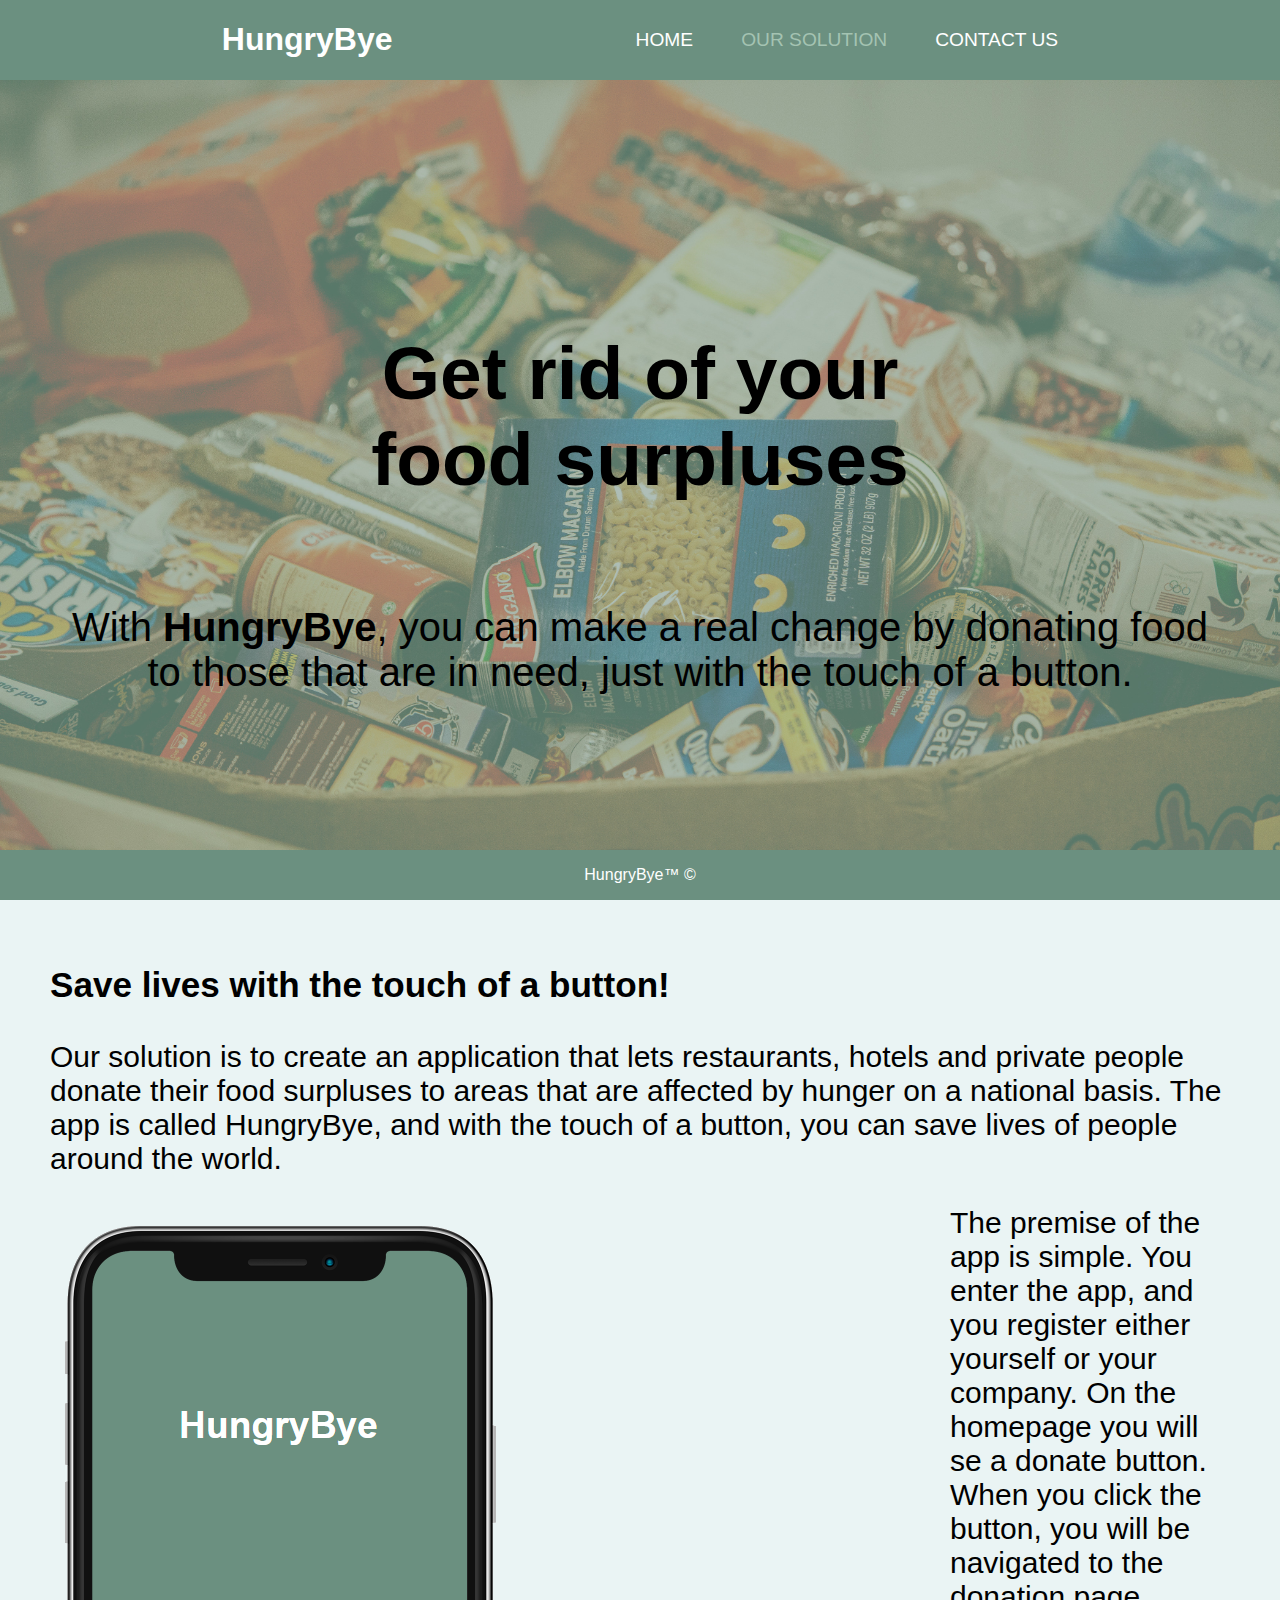
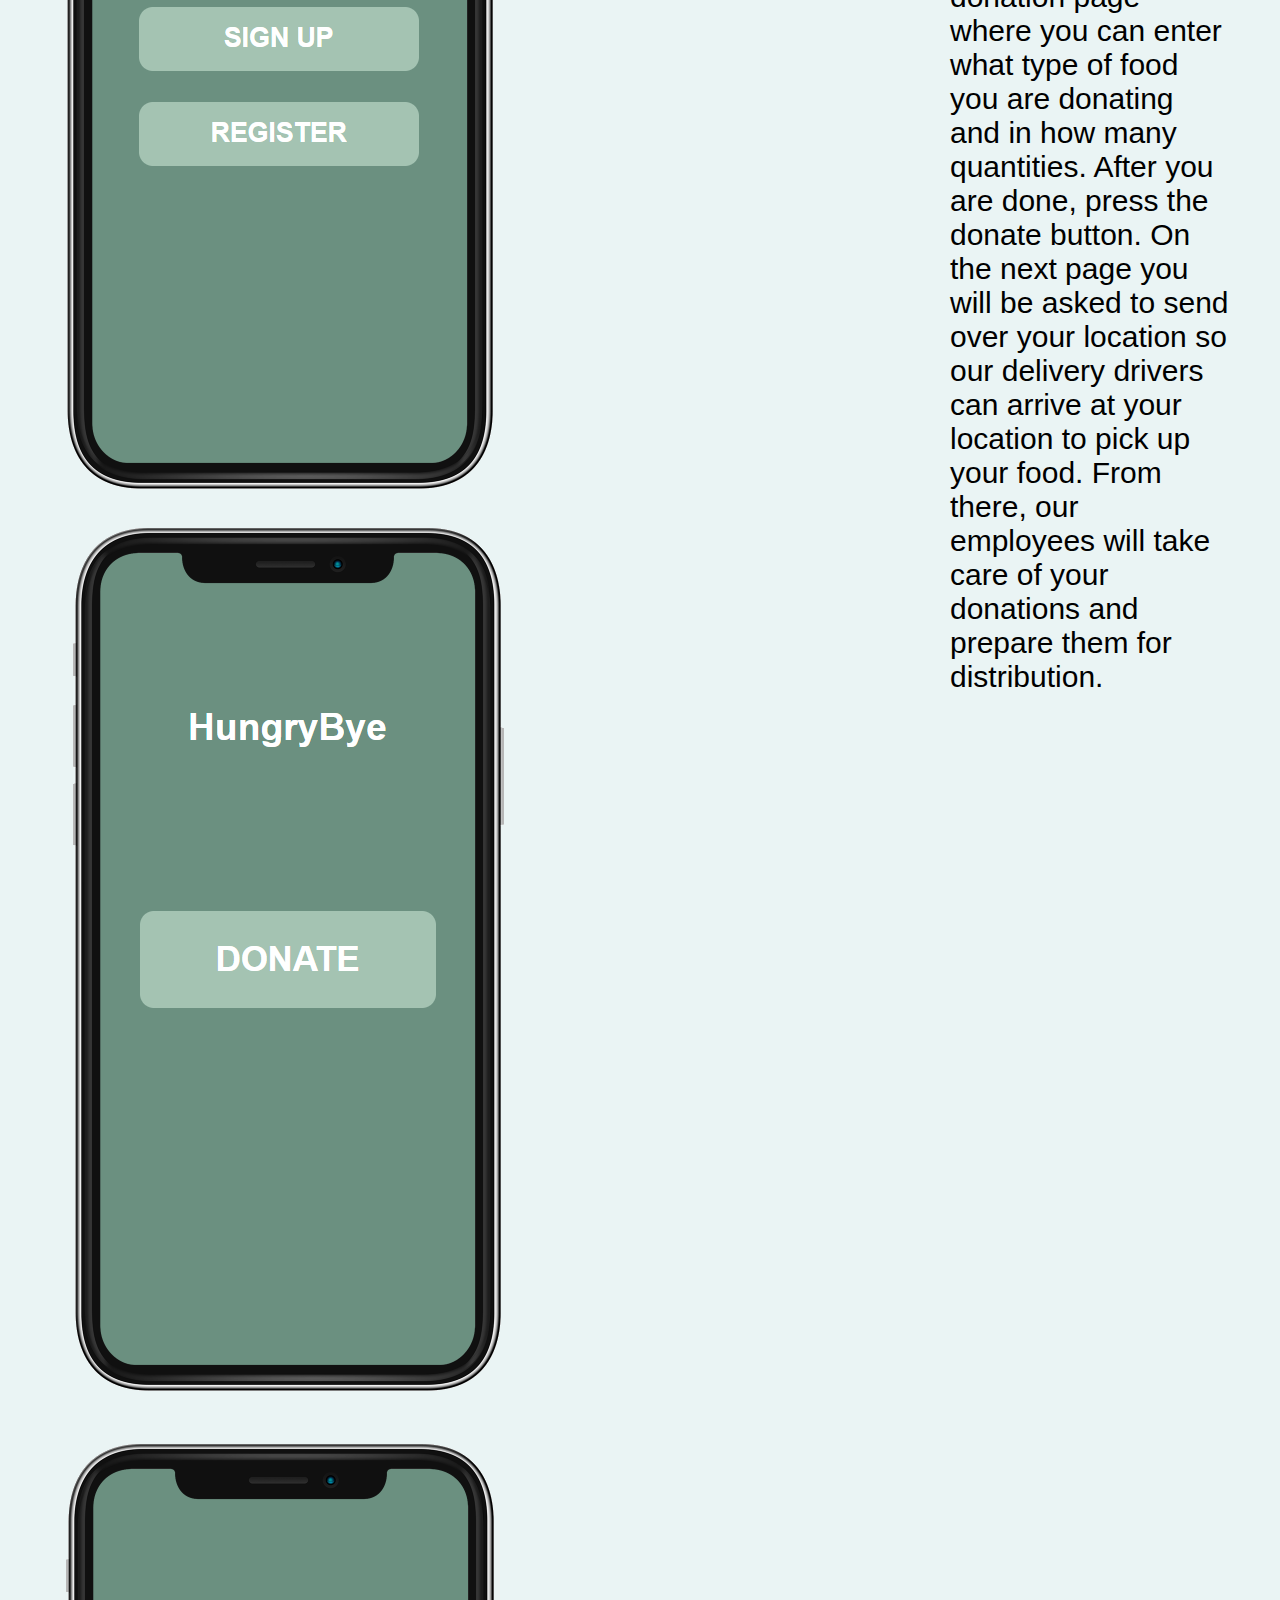
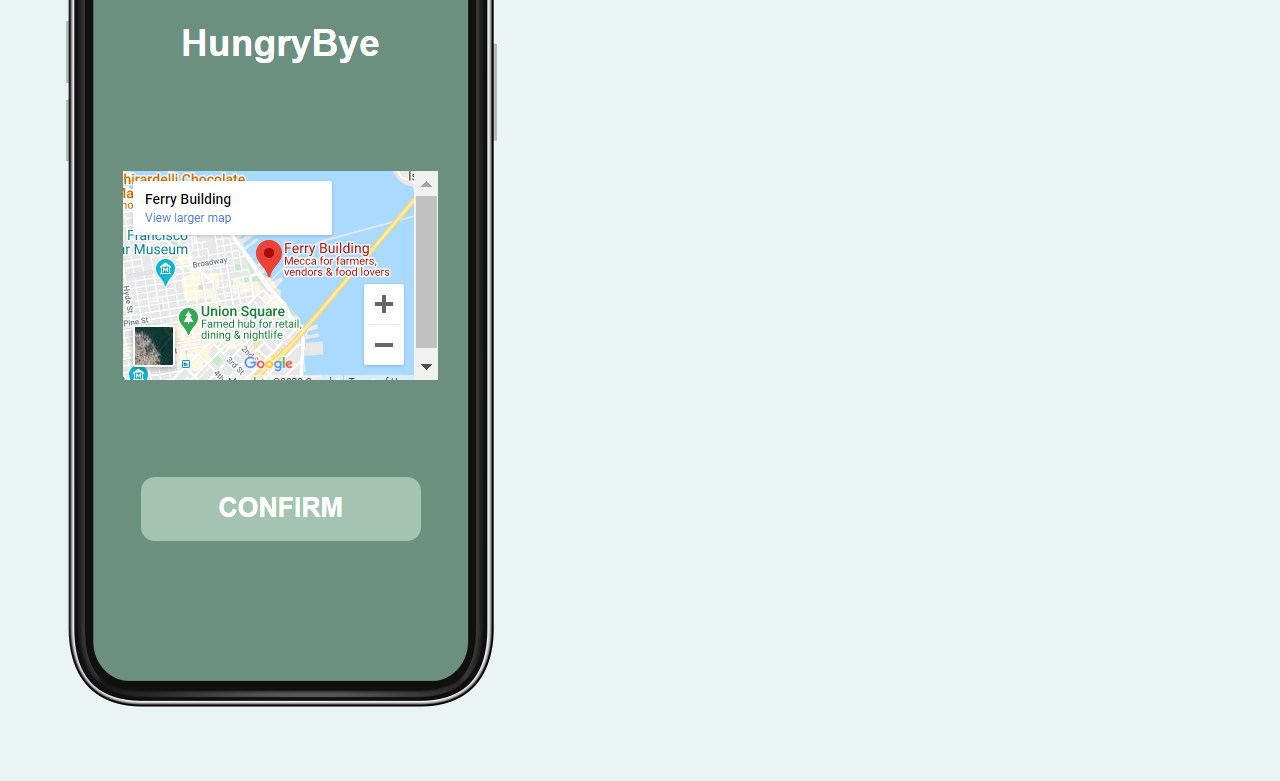
==== index2.html @ f1bd4bc8 "HungryBye" ====
<!DOCTYPE html>
<html lang="en">
<head>
    <meta charset="UTF-8">
    <title>Our Solution</title>
    <link rel="stylesheet" href="stylesheet.css">
    <meta name="viewport" content="width=device-width, initial-scale=1">
</head>
<body>
<header>
    <a href="index.html" class="logo"><h1>HungryBye</h1></a>
    <input type="checkbox" id="nav-toggle"
           class="nav-toggle">
    <nav>
        <ul class="nav-list">
            <li>
                <a href="index.html">Home</a>
            </li>
            <li>
                <a class="active" href="index2.html">Our solution</a>
            </li>
            <!--<li>
                <a href="about_us.html">About us</a>
            </li>-->
            <li>
                <a href="index3.html">Contact us</a>
            </li>
        </ul>
    </nav>
    <label for="nav-toggle" class="nav-toggle-label">
        <span></span>
    </label>
</header>

<div class="content">
    <div class = "donation_image">
        <img src="Food_018.jpg"
         height="800"
         width="100%"/>
      <div class="donation_image_heading">
            <h2>Get rid of your food surpluses</h2>
        </div>
        <div class="donation_image_paragraph">
            <p>With <strong>HungryBye</strong>, you can make a real change by donating food to those that are
            in need, just with the touch of a button.</p>
        </div>
    </div>
    <div class="our_solution_paragraphs">
        <h3>Save lives with the touch of a button!</h3>
        <p>
            Our solution is to create an application that lets restaurants, hotels and private people
            donate their food surpluses to areas that are affected by hunger on a national basis.
            The app is called HungryBye, and with the touch of a button, you can save lives of people
            around the world.
        </p>

        <div class="picture_row">
            <div class="column">
                <img src="SignUp.png" alt="signup" height="891" width="450"/>
            </div>
            <div class="column">
                <img src="Donate.png" alt="donate" height="883" width="464"/>
            </div>
            <div class="column">
                <img src="Location.png" alt="location" height="900" width="459"/>
            </div>

        <p>
            The premise of the app is simple. You enter the app, and you register either yourself or
            your company. On the homepage you will se a donate button. When you click the button,
            you will be navigated to the donation page where you can enter what type of food you are
            donating and in how many quantities. After you are done, press the donate button.
            On the next page you will be asked to send over your location so our delivery drivers
            can arrive at your location to pick up your food. From there, our employees will take
            care of your donations and prepare them for distribution.
        </p>
    </div>
</div>

<div class="footer">
    <p>HungryBye™ © </p>
</div>

</div>

</body>
</html>
---- stylesheet.css ----
/*
Learning material:
https://www.youtube.com/watch?v=8QKOaTYvYUA&feature=emb_logo&ab_channel=KevinPowell
*/

:root {
    --background: #6B9080;
}

*, *::before, *::after {
    box-sizing: border-box;
}

body {
    position: relative;
    margin: 0;
    background: #EAF4F4;
    font-family: Arial, sans-serif;
    font-weight: 400;
}

.paragraf {
    padding: 200px;
    color: black;
}

.HungryByepng{
    margin:auto;
    position: relative;
    padding:10px;
    margin-bottom:45px;
}

.content {
    background-color: #EAF4F4;
    background-blend-mode: multiply;
    background-size: cover;
    display: grid;
    place-items: center;
    overflow: hidden;
}


header {
    background: var(--background);
    text-align: center;
    position: fixed;
    z-index: 999;
    width: 100%;
}

.logo{
    color: white;
    font-family: Helvetica, sans-serif;
    text-decoration: none;
    cursor:pointer;
}

.nav-toggle {
    position: absolute !important;
    top: -9999px !important;
    left: -9999px !important;
}

.nav-toggle:focus ~ .nav-toggle-label {
    outline: 3px;
}

.nav-toggle-label {
    position: absolute;
    top: 0;
    left: 0;
    margin-left: 1em;
    height: 100%;
    display: flex;
    align-items: center;
}

.nav-toggle-label span,
.nav-toggle-label span::before,
.nav-toggle-label span::after {
    display: block;
    background: white;
    height: 2px;
    width: 2em;
    border-radius: 2px;
    position: relative;
}

.nav-toggle-label span::before,
.nav-toggle-label span::after {
    content: '';
    position: absolute;
}

.nav-toggle-label span::before {
    bottom: 7px;
}

.nav-toggle-label span::after {
    top: 7px;
}

nav {
    position: absolute;
    text-align: left;
    top: 100%;
    left: 0;
    background: var(--background);
    width: 100%;
    transform: scale(1, 0);
    transform-origin: top;
    transition: transform 400ms ease-in-out;
}

nav ul {
    margin: 0;
    padding: 0;
    list-style: none;
}

nav li {
    margin-bottom: 1em;
    margin-left: 1em;
}

nav a {
    color: white;
    text-decoration: none;
    font-size: 1.2rem;
    text-transform: uppercase;
    opacity: 0;
    transition: opacity 150ms ease-in-out;
}

nav a:hover {
    color: #A4C3B2;
}

nav a.active{
    color: #A4C3B2;
}

.nav-toggle:checked ~ nav {
    transform: scale(1,1);
}

.nav-toggle:checked ~ nav a {
    opacity: 1;
    transition: opacity 250ms ease-in-out 250ms;
}

@media screen and (min-width: 800px) {
    .nav-toggle-label {
        display: none;
    }

    header {
        display: grid;
        grid-template-columns: 1fr auto minmax(600px, 3fr) 1fr;
    }

    .logo {
        grid-column: 2 / 3;
    }

    nav {
         all: unset;
        position: relative;
        text-align: left;
        transition: none;
        transform: scale(1, 1);
        background: none;
        top: initial;
        left: initial;

        grid-column: 3 / 4;
        display: flex;
        justify-content: flex-end;
        align-items: center;
    }

    nav ul {
        display: flex;
    }

    nav li {
        margin-left: 3em;
        margin-bottom: 0;
    }

    nav a {
        opacity: 1;
        position: relative;
    }

    nav a::before {
        content: '';
        display: block;
        height: 5px;
        background: #A4C3B2;
        position: absolute;
        bottom: -.75em;
        left: 0;
        right: 0;
        transform: scale(0, 1);
        transition: transform ease-in-out 250ms;
    }

    nav a:hover::before {
        transform: scale(1,1);
    }
}

.donation_image {
    display: flex;
    position: relative;
    text-align: center;
    color: black;
    margin-top: 80px;
    width: 100vw;
}

@media only screen and (max-width: 800px){
    .donation_image_heading{
        height: 20vw;
        padding: 0;
    }
}

.donation_image_heading {
    font-size: 50px;
    font-weight: 700;
    position: absolute;
    top: 5%;
    left: 50%;
    transform: translate(-50%, 50%);
}

.donation_image_paragraph {
    font-size: 40px;
    font-weight: 500;
    position: absolute;
    top: 50%;
    left: 50%;
    transform: translate(-50%, 50%);
    width: 90vw;
}

@media only screen and (max-width: 800px){
    .donation_image_paragraph{
        height: 10vw;
    }
}

.our_solution_paragraphs{
    padding: 50px;
    font-family: Arial, sans-serif;
    font-size: 30px;
    width: 100vw;
}

/*Learning material:
https://www.w3schools.com/howto/howto_css_images_side_by_side.asp*/

.column {
    float: left;
    width: 33.33%;
    padding: 5px;
}

.row::after {
    content: "";
    clear: both;
    display: table;
}

@media screen and (max-width: 1700px) {
    .column {
        width: 100vh;
        padding: -20px;
    }
}

.contact-section{
    margin: 100px;
    width: 80%;
    display: flex;
    justify-content: center;
    align-items: center;
    margin-bottom:5%;
    overflow:hidden;
}

.contact-info{
    color: #0000;
    max-width: 500px;
    line-height: 65px;
    padding-left: 50px;
    font-size: 18px;
}

.contact-info i{
    margin-right: 20px;
    font-size: 25px;
}

.contact-form{
    max-width: 700px;
    margin-right: 50px;
}

.contact-info, .contact-form{
    flex: 1;
    color:black;
}


.contact-form .text-box{
    background: #000;
    color: #fff;
    border: none;
    width: calc(50% - 10px);
    height: 50px;
    font-size: 15px;
    border-radius: 5px;
    box-shadow: 0 1px 1px rgba(0, 0, 0, 0.1);
    margin-bottom: 20px;
    opacity: 0.9;
}

.contact-form .text-box:first-child{
    margin-right: 15px;
}

.contact-form textarea{
    background: #000;
    color: #fff;
    border: none;
    width: 100%;
    padding: 12px;
    font-size: 15px;
    min-height: 200px;
    max-height: 400px;
    resize: vertical;
    border-radius: 5px;
    box-shadow: 0 1px 1px rgba(0, 0, 0, 0.1);
    margin-bottom: 20px;
    opacity: 0.9;
}

.contact-form .send-btn{
    float: right;
    background: #2E94E3;
    color: #fff;
    border: none;
    width: 120px;
    height: 40px;
    font-size: 15px;
    font-weight: 600;
    text-transform: uppercase;
    letter-spacing: 2px;
    border-radius: 5px;
    cursor: pointer;
    transition: 0.3s;
}

.contact-form .send-btn:hover{
    background: #0582E3;
}

.contact{
    color:black;
}

@media screen and (max-width: 950px){
    .contact-section{
        flex-direction: column;
    }

    .contact-info, .contact-form{
        margin: 30px 50px;
    }

    .contact-form h2{
        font-size: 30px;
    }

    .contact-form .text-box{
        width: 100%;
    }
}

.footer {
    position: fixed;
    display:grid;
    left: 0;
    bottom: 0;
    width: 100%;
    background-color:#6B9080;
    color: white;
    text-align: center;
}
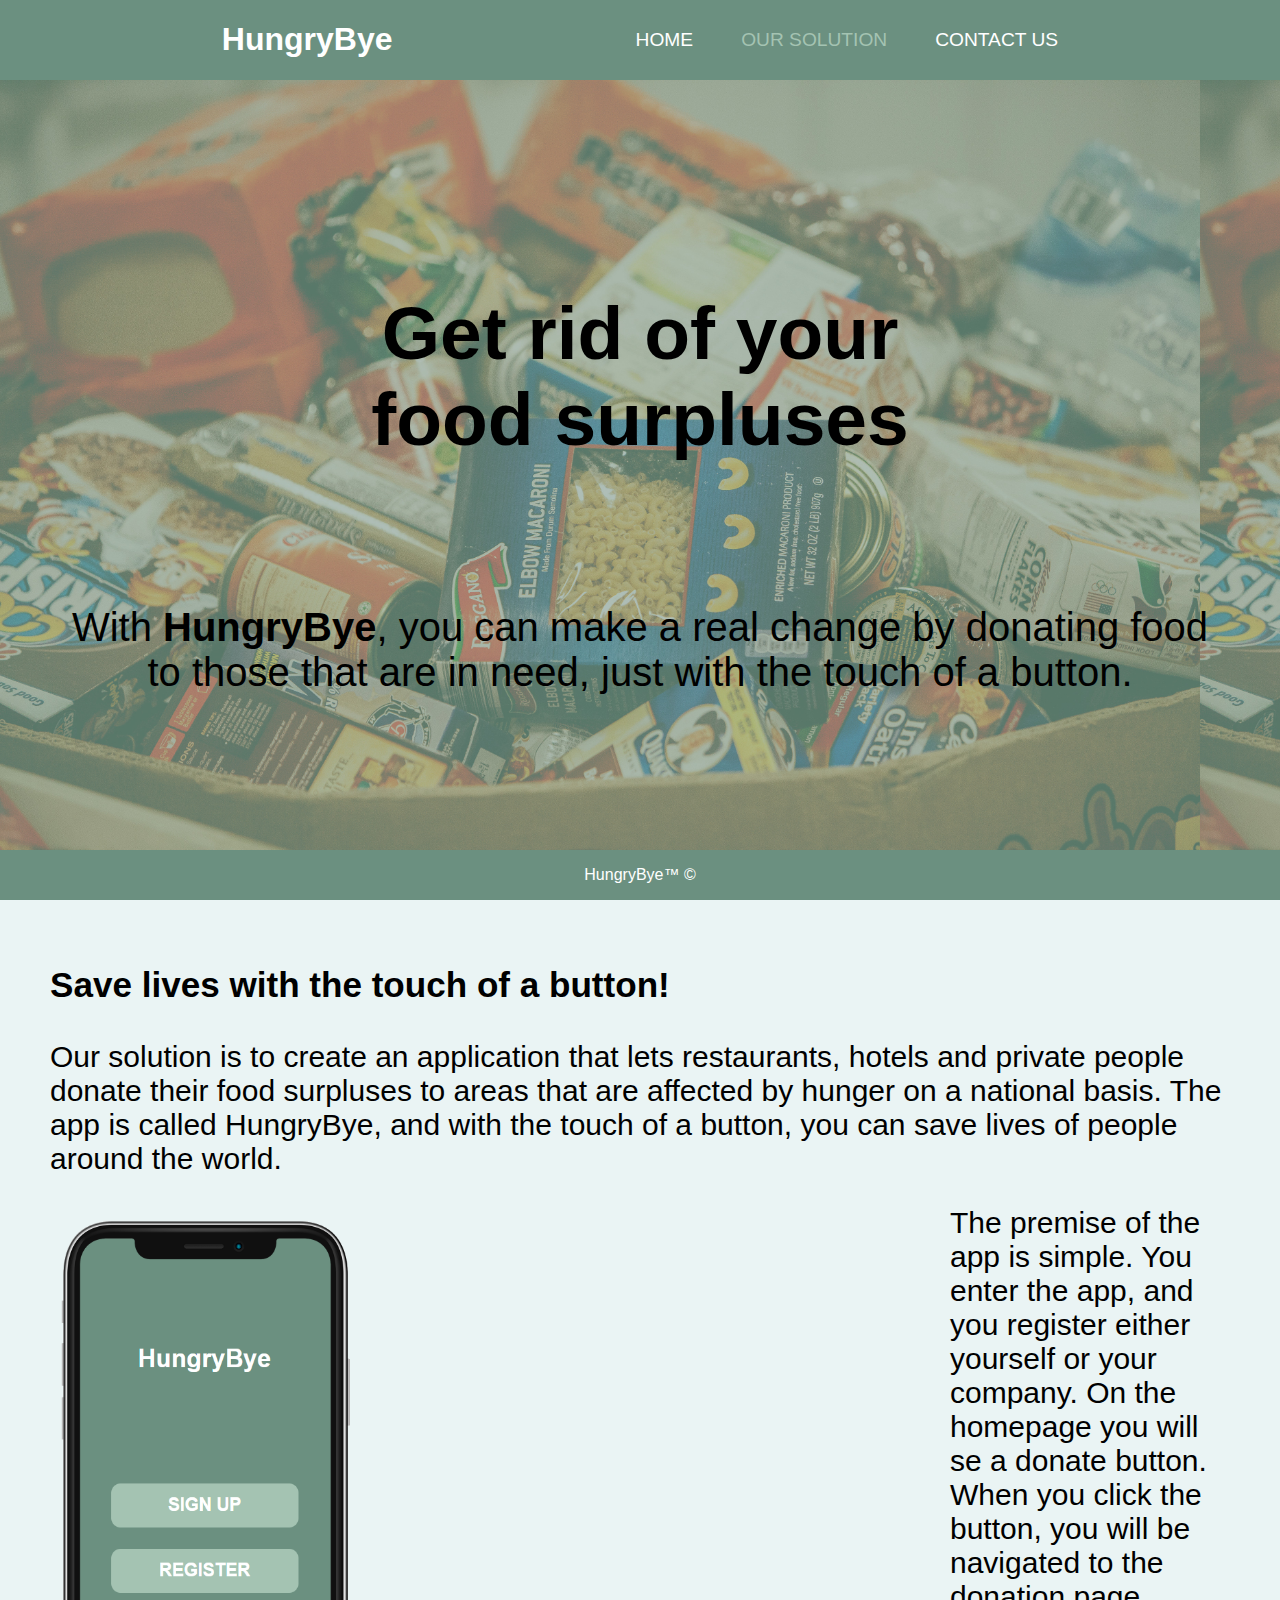
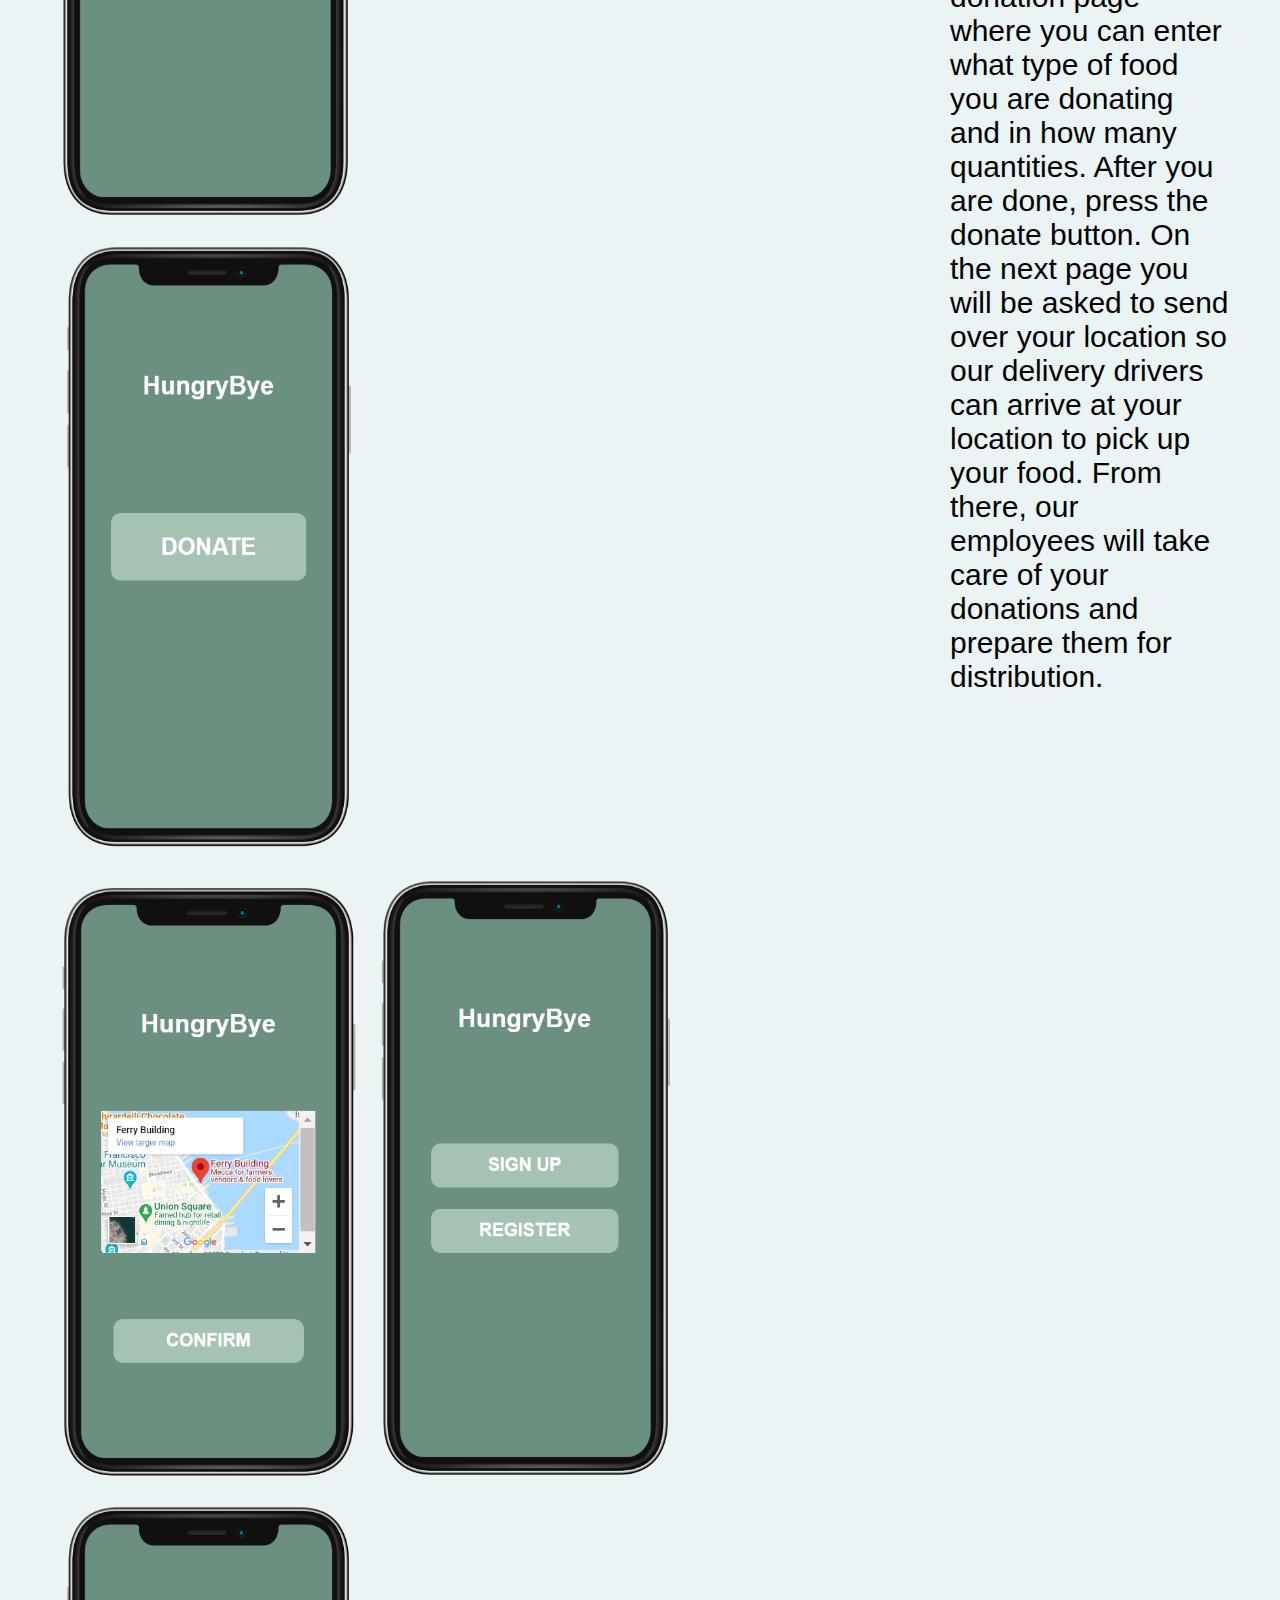
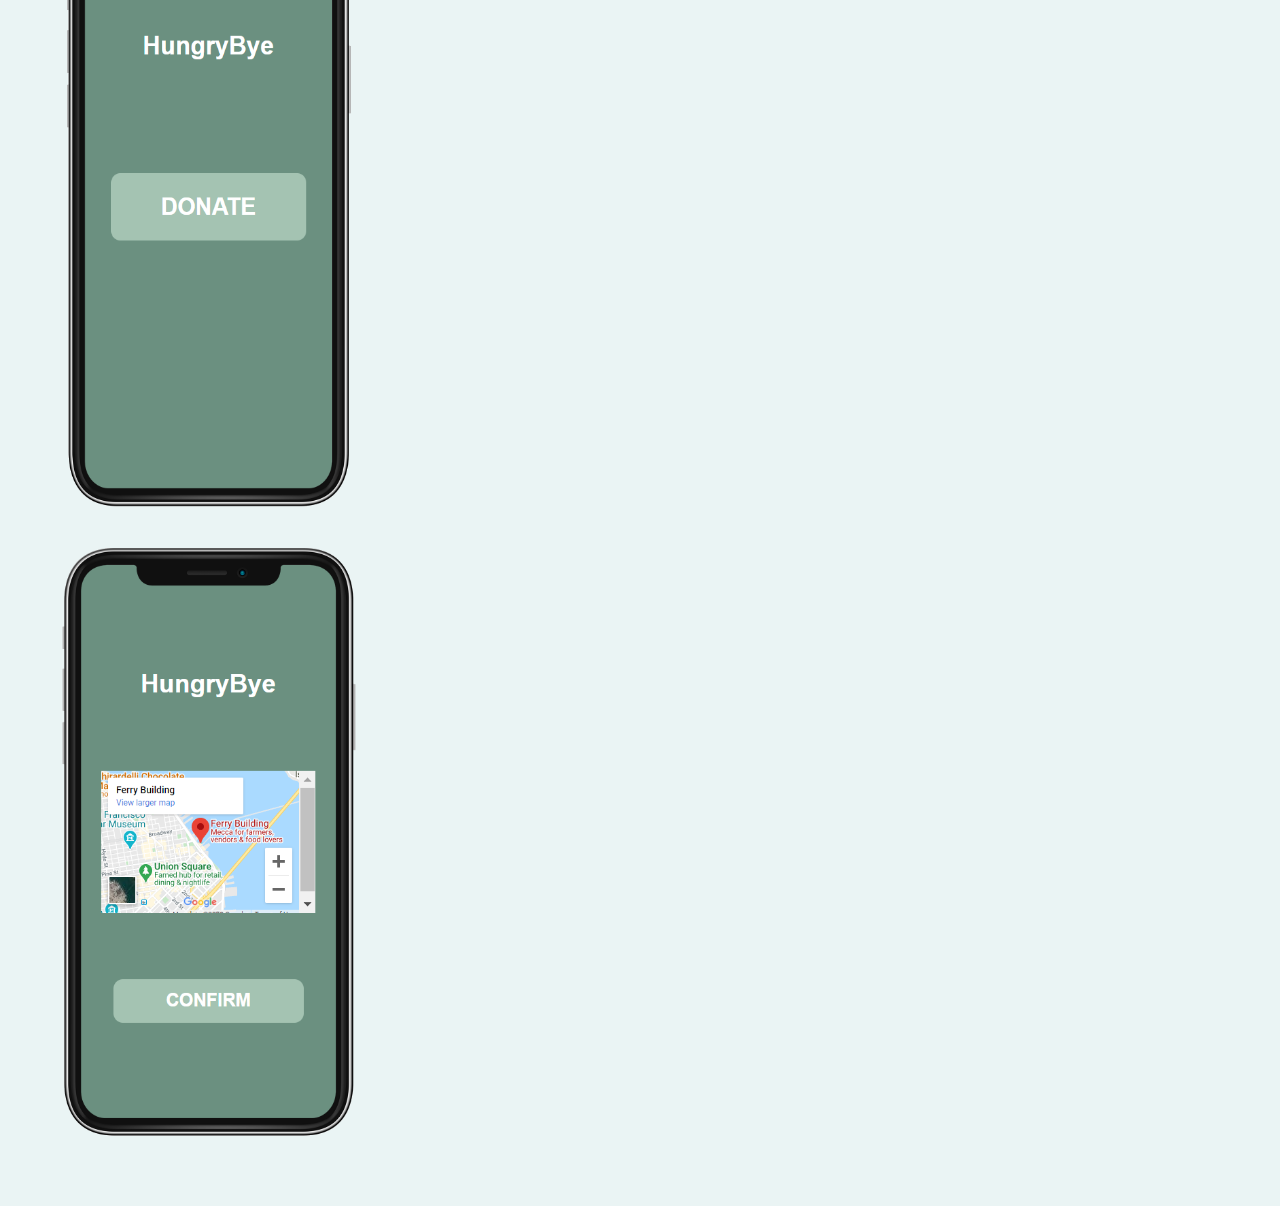
==== commit 248d6744: "Merge branch 'master' of https://github.com/Thanhibanani/HungryBye.github.io" ====
--- a/index2.html
+++ b/index2.html
@@ -2,7 +2,7 @@
 <html lang="en">
 <head>
     <meta charset="UTF-8">
-    <title>Our Solution</title>
+    <title>index2</title>
     <link rel="stylesheet" href="stylesheet.css">
     <meta name="viewport" content="width=device-width, initial-scale=1">
 </head>
@@ -36,7 +36,10 @@
     <div class = "donation_image">
         <img src="Food_018.jpg"
          height="800"
-         width="100%"/>
+         width="100%" alt="donation_image"/>
+
+    
+        <img src="Food_018.jpg" height="800" width="100%" alt="headerpicture"/>
       <div class="donation_image_heading">
             <h2>Get rid of your food surpluses</h2>
         </div>
@@ -53,18 +56,19 @@
             The app is called HungryBye, and with the touch of a button, you can save lives of people
             around the world.
         </p>
-
         <div class="picture_row">
             <div class="column">
-                <img src="SignUp.png" alt="signup" height="891" width="450"/>
+                <img src="SignUp.png" height="613" width="301" alt="Signup"/></div>
+            <div class="column">
+                <img src="Donate.png" height="613" width="306"alt="Donate"/></div>
+            <div class="column">
+                <img src="Location.png" height="613" width="312" alt="Loacation"/>
+                <img src="SignUp.png" height="613" width="301" alt="signupApp"/></div>
+            <div class="column">
+                <img src="Donate.png" height="613" width="306" alt="donateApp"/></div>
+            <div class="column">
+                <img src="Location.png" height="613" width="312" alt="locationApp"/>
             </div>
-            <div class="column">
-                <img src="Donate.png" alt="donate" height="883" width="464"/>
-            </div>
-            <div class="column">
-                <img src="Location.png" alt="location" height="900" width="459"/>
-            </div>
-
         <p>
             The premise of the app is simple. You enter the app, and you register either yourself or
             your company. On the homepage you will se a donate button. When you click the button,
--- a/stylesheet.css
+++ b/stylesheet.css
@@ -22,13 +22,16 @@
 .paragraf {
     padding: 200px;
     color: black;
+    font-size :35px;
+    overflow:hidden;
 }
 
 .HungryByepng{
-    margin:auto;
     position: relative;
-    padding:10px;
-    margin-bottom:45px;
+    bottom:80%;
+    overflow:hidden;
+    cursor: pointer;
+
 }
 
 .content {
@@ -217,6 +220,7 @@
     position: relative;
     text-align: center;
     color: black;
+    overflow:hidden;
     margin-top: 80px;
     width: 100vw;
 }
@@ -232,7 +236,6 @@
     font-size: 50px;
     font-weight: 700;
     position: absolute;
-    top: 5%;
     left: 50%;
     transform: translate(-50%, 50%);
 }
